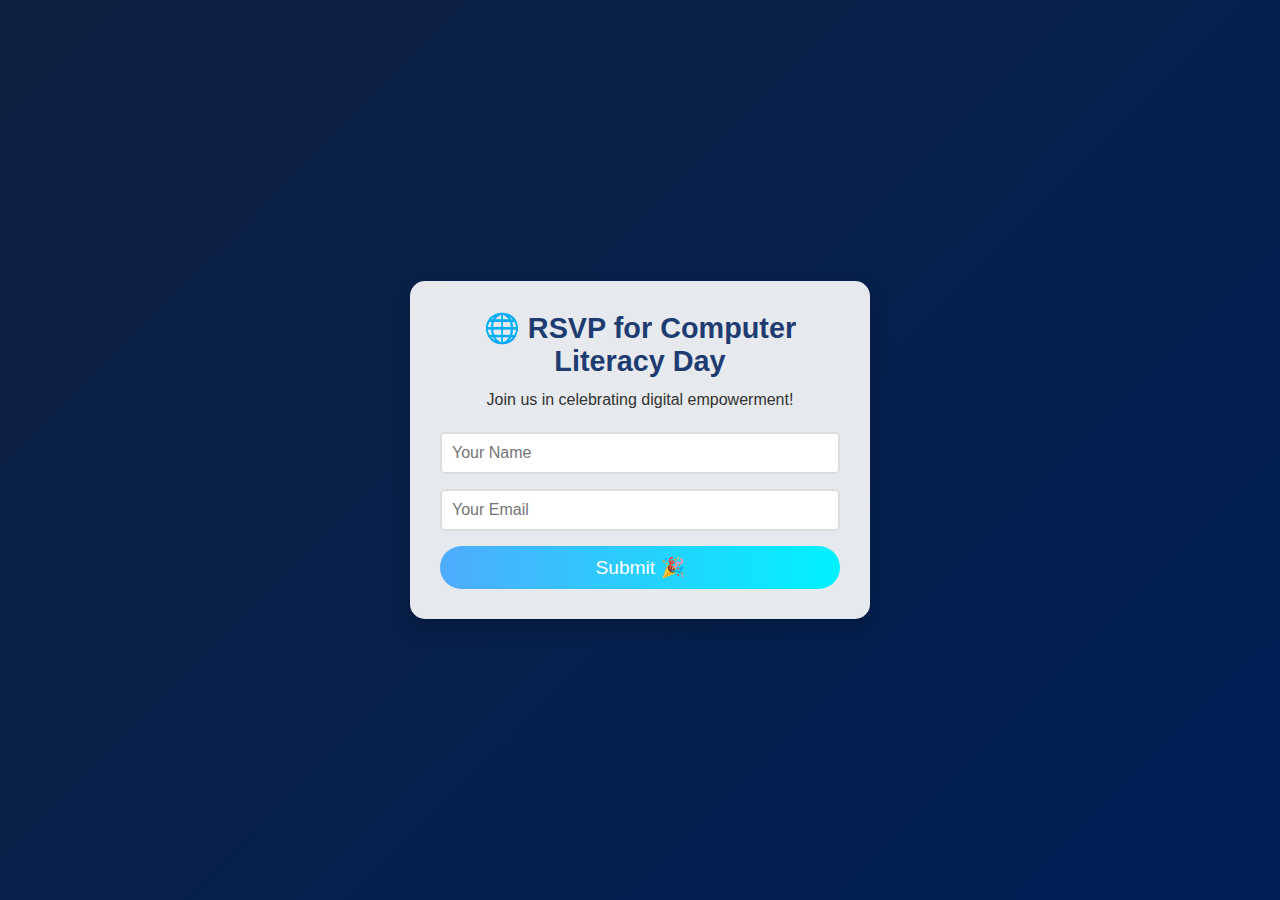
==== index.html @ 87c56d70 "1st commit" ====
<!DOCTYPE html>
<html lang="en">
<head>
  <meta charset="UTF-8">
  <meta name="viewport" content="width=device-width, initial-scale=1.0">
  <title>RSVP for Computer Literacy Day</title>
  <link rel="stylesheet" href="styles.css">
</head>
<body>
  <div class="container">
    <div class="rsvp-card">
      <h1>🌐 RSVP for Computer Literacy Day</h1>
      <p>Join us in celebrating digital empowerment!</p>
      <form id="rsvpForm">
        <input type="text" id="name" placeholder="Your Name" required />
        <input type="email" id="email" placeholder="Your Email" required />
        <button type="submit">Submit 🎉</button>
      </form>
    </div>
  </div>
  <script>
    document.getElementById('rsvpForm').addEventListener('submit', function (e) {
      e.preventDefault(); // Prevent form submission
      
      const name = document.getElementById('name').value;
      const email = document.getElementById('email').value;

      if (name && email) {
        localStorage.setItem('name', name);
        localStorage.setItem('email', email);
        window.location.href = 'invitation.html';
      } else {
        alert('Please fill out all fields!');
      }
    });
  </script>
</body>
</html>
---- styles.css ----
/* General Reset */
* {
  margin: 0;
  padding: 0;
  box-sizing: border-box;
}

body {
  font-family: 'Poppins', sans-serif;
  background: linear-gradient(135deg, #0e2041, #001f55), url('https://source.unsplash.com/1600x900/?technology,abstract');
  background-size: cover;
  background-repeat: no-repeat;
  background-attachment: fixed;
  background-position: center;
  color: #ffffff;
  display: flex;
  justify-content: center;
  align-items: center;
  min-height: 100vh;
  margin: 0;
}

.container {
  display: flex;
  justify-content: center;
  align-items: center;
  width: 100%;
  max-width: 500px;
  padding: 20px;
}

/* RSVP Card and Invite Card */
.rsvp-card,
.invite-card {
  background: rgba(255, 255, 255, 0.9); /* Semi-transparent background */
  color: #333;
  padding: 30px;
  border-radius: 15px;
  text-align: center;
  box-shadow: 0 10px 20px rgba(0, 0, 0, 0.2);
  animation: slideIn 1s ease-out;
}

h1 {
  font-size: 1.8rem;
  margin-bottom: 10px;
  color: #1e3c72;
}

p {
  font-size: 1rem;
  margin-bottom: 20px;
  line-height: 1.5;
}

/* Form Elements */
form {
  display: flex;
  flex-direction: column;
  gap: 15px;
}

input {
  padding: 10px;
  font-size: 1rem;
  border: 2px solid #ddd;
  border-radius: 5px;
  transition: border-color 0.3s;
}

input:focus {
  outline: none;
  border-color: #1e3c72;
}

button {
  padding: 10px 20px;
  font-size: 1.2rem;
  color: #ffffff;
  background: linear-gradient(90deg, #4facfe, #00f2fe);
  border: none;
  border-radius: 30px;
  cursor: pointer;
  transition: transform 0.3s, box-shadow 0.3s;
}

button:hover {
  transform: scale(1.05);
  box-shadow: 0 8px 15px rgba(0, 0, 0, 0.2);
}

/* Invitation Highlights */
.details p {
  margin: 10px 0;
  font-size: 1.1rem;
}

ul {
  list-style-type: none;
  padding: 0;
}

ul li {
  font-size: 1rem;
  margin: 10px 0;
}

/* Animations */
@keyframes slideIn {
  from {
    opacity: 0;
    transform: translateY(20px);
  }
  to {
    opacity: 1;
    transform: translateY(0);
  }
}

/* Responsive Design */
@media (max-width: 480px) {
  .rsvp-card,
  .invite-card {
    padding: 20px;
  }

  h1 {
    font-size: 1.5rem;
  }

  p {
    font-size: 0.9rem;
  }

  button {
    font-size: 1rem;
  }
}
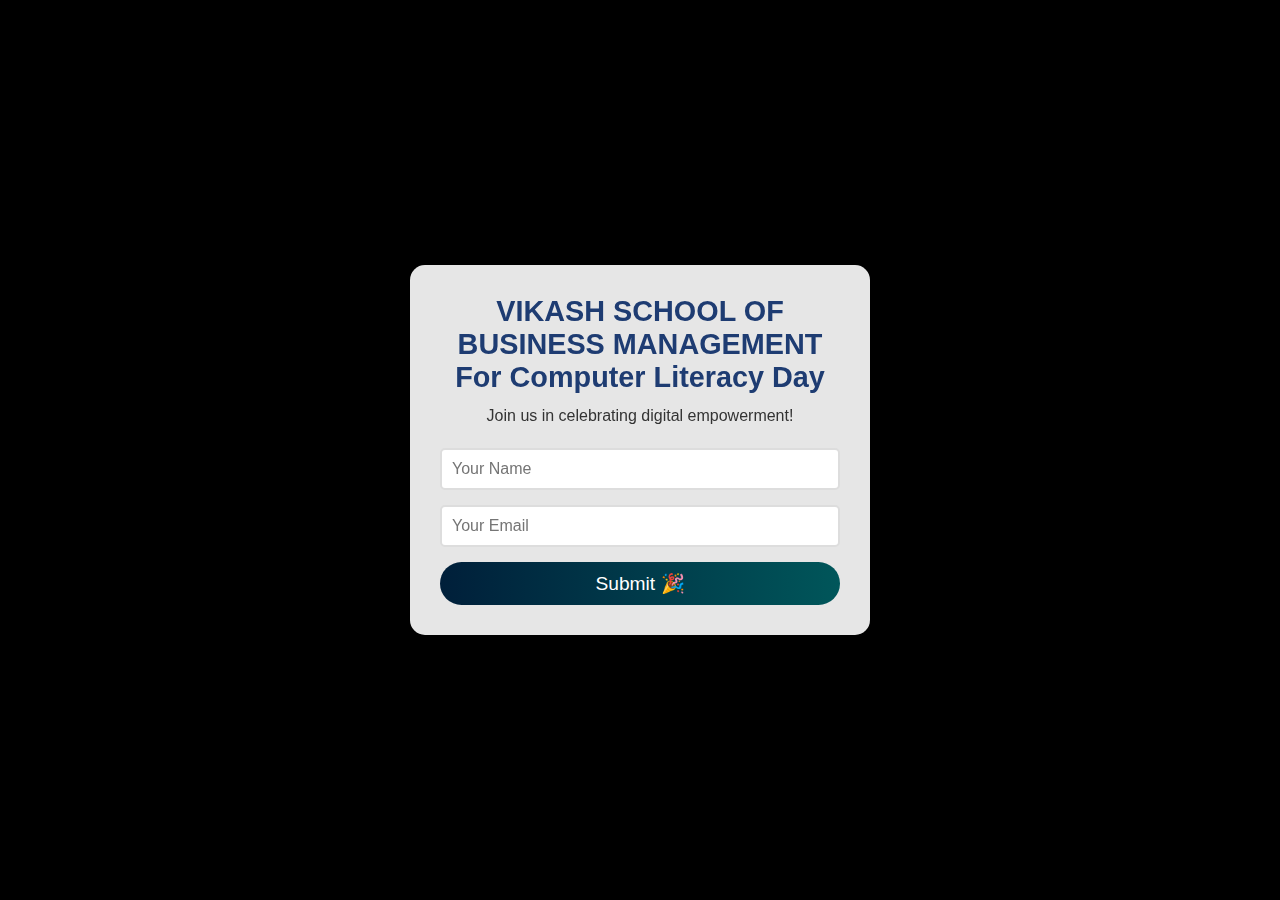
==== commit 72f64e29: "2nd commit" ====
--- a/index.html
+++ b/index.html
@@ -3,13 +3,14 @@
 <head>
   <meta charset="UTF-8">
   <meta name="viewport" content="width=device-width, initial-scale=1.0">
-  <title>RSVP for Computer Literacy Day</title>
+  <title>Computer Literacy Day</title>
+  <link rel="shortcut icon" href="assests/Icon.png" type="image/x-icon">
   <link rel="stylesheet" href="styles.css">
 </head>
 <body>
   <div class="container">
     <div class="rsvp-card">
-      <h1>🌐 RSVP for Computer Literacy Day</h1>
+      <h1>VIKASH SCHOOL OF BUSINESS MANAGEMENT For Computer Literacy Day</h1>
       <p>Join us in celebrating digital empowerment!</p>
       <form id="rsvpForm">
         <input type="text" id="name" placeholder="Your Name" required />
@@ -32,6 +33,7 @@
       } else {
         alert('Please fill out all fields!');
       }
+      
     });
   </script>
 </body>
--- a/styles.css
+++ b/styles.css
@@ -7,18 +7,70 @@
 
 body {
   font-family: 'Poppins', sans-serif;
-  background: linear-gradient(135deg, #0e2041, #001f55), url('https://source.unsplash.com/1600x900/?technology,abstract');
-  background-size: cover;
-  background-repeat: no-repeat;
-  background-attachment: fixed;
-  background-position: center;
   color: #ffffff;
   display: flex;
   justify-content: center;
   align-items: center;
   min-height: 100vh;
   margin: 0;
+  position: relative;
+  overflow: hidden;
 }
+
+body {
+  font-family: 'Poppins', sans-serif;
+  color: #ffffff;
+  display: flex;
+  justify-content: center;
+  align-items: center;
+  min-height: 100vh;
+  margin: 0;
+  position: relative;
+  overflow: hidden;
+  background-color: #000; /* Fallback background color */
+}
+
+body::before {
+  content: '';
+  position: absolute;
+  top: 0;
+  left: 0;
+  width: 100%;
+  height: 100%;
+  background-image: 
+    linear-gradient(120deg, rgba(0, 0, 0, 0.6), rgba(0, 0, 0, 0.3)), 
+    url('https://static.vecteezy.com/system/resources/previews/029/919/718/non_2x/world-computer-literacy-day-illustration-on-december-2-with-book-and-media-equipment-in-education-holiday-cartoon-hand-drawn-templates-vector.jpg');
+  background-size: cover;
+  background-repeat: no-repeat;
+  background-position: center;
+  filter: blur(3px);
+  z-index: -1;
+  animation: gradient-shift 8s ease-in-out infinite, fade-effect 6s ease-in-out infinite;
+  will-change: transform, opacity; /* Hint to the browser for optimization */
+}
+
+/* Background fade animation */
+@keyframes fade-effect {
+  0%, 100% {
+    opacity: 1;
+  }
+  50% {
+    opacity: 0.85;
+  }
+}
+
+/* Gradient shift animation using transform for smoother rendering */
+@keyframes gradient-shift {
+  0%, 100% {
+    transform: scale(1);
+  }
+  50% {
+    transform: scale(1.05);
+  }
+}
+
+
+
 
 .container {
   display: flex;
@@ -52,6 +104,11 @@
   margin-bottom: 20px;
   line-height: 1.5;
 }
+#vsbm{
+  font-size: 1.5rem;
+  color: rgb(94, 0, 0);
+  margin-top: -20px;
+}
 
 /* Form Elements */
 form {
@@ -77,7 +134,7 @@
   padding: 10px 20px;
   font-size: 1.2rem;
   color: #ffffff;
-  background: linear-gradient(90deg, #4facfe, #00f2fe);
+  background: linear-gradient(90deg, #001f3a, #00565a);
   border: none;
   border-radius: 30px;
   cursor: pointer;
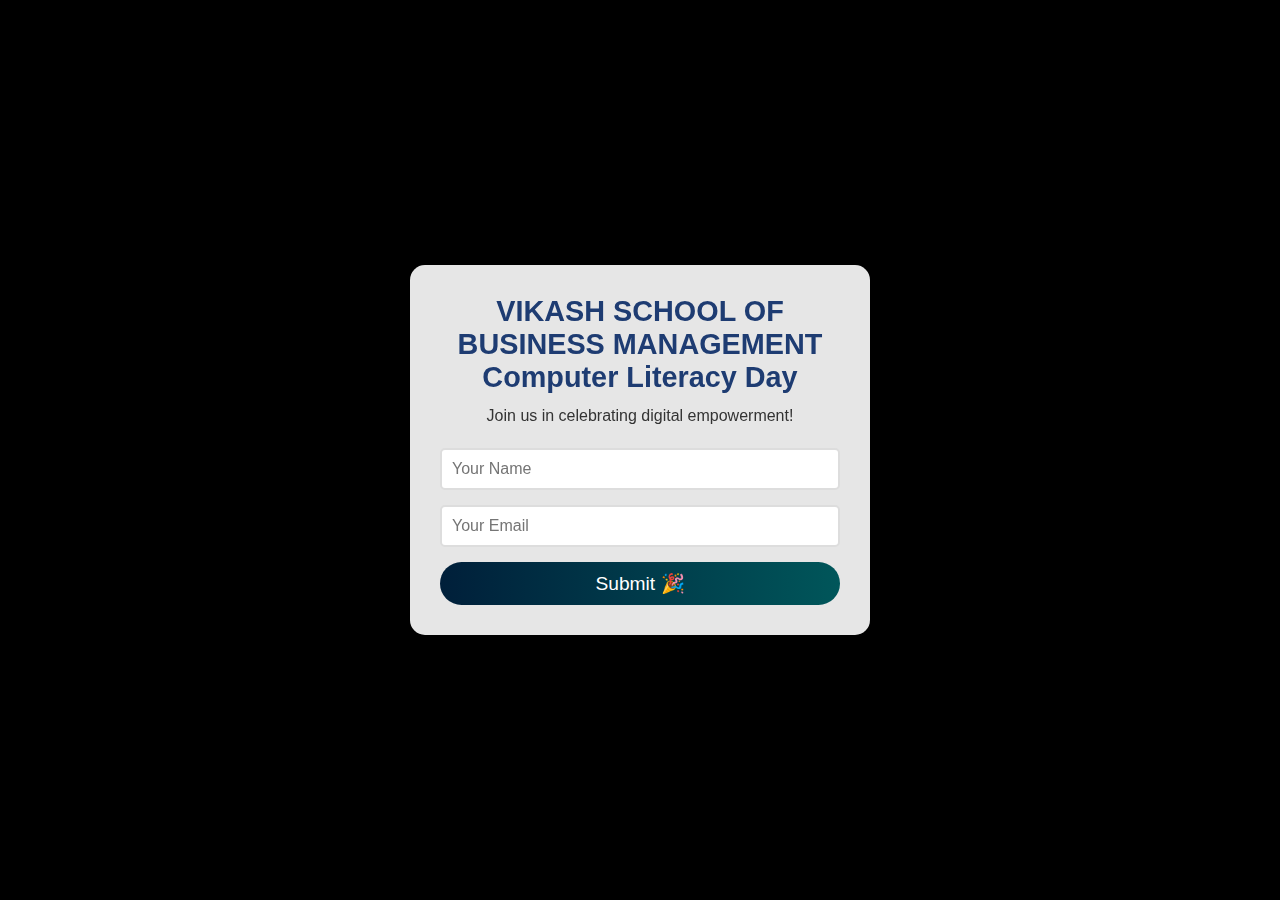
==== commit c2968c5d: "5 commit" ====
--- a/index.html
+++ b/index.html
@@ -10,7 +10,7 @@
 <body>
   <div class="container">
     <div class="rsvp-card">
-      <h1>VIKASH SCHOOL OF BUSINESS MANAGEMENT For Computer Literacy Day</h1>
+      <h1>VIKASH SCHOOL OF BUSINESS MANAGEMENT Computer Literacy Day</h1>
       <p>Join us in celebrating digital empowerment!</p>
       <form id="rsvpForm">
         <input type="text" id="name" placeholder="Your Name" required />
--- a/styles.css
+++ b/styles.css
@@ -4,19 +4,6 @@
   padding: 0;
   box-sizing: border-box;
 }
-
-body {
-  font-family: 'Poppins', sans-serif;
-  color: #ffffff;
-  display: flex;
-  justify-content: center;
-  align-items: center;
-  min-height: 100vh;
-  margin: 0;
-  position: relative;
-  overflow: hidden;
-}
-
 body {
   font-family: 'Poppins', sans-serif;
   color: #ffffff;
@@ -40,13 +27,44 @@
   background-image: 
     linear-gradient(120deg, rgba(0, 0, 0, 0.6), rgba(0, 0, 0, 0.3)), 
     url('https://static.vecteezy.com/system/resources/previews/029/919/718/non_2x/world-computer-literacy-day-illustration-on-december-2-with-book-and-media-equipment-in-education-holiday-cartoon-hand-drawn-templates-vector.jpg');
-  background-size: cover;
   background-repeat: no-repeat;
   background-position: center;
-  filter: blur(3px);
+  filter: blur(5px);
   z-index: -1;
   animation: gradient-shift 8s ease-in-out infinite, fade-effect 6s ease-in-out infinite;
   will-change: transform, opacity; /* Hint to the browser for optimization */
+}
+
+/* For screens larger than 1024px (Desktop) */
+@media (min-width: 1025px) {
+  body::before {
+    background-size: cover; /* Cover the entire screen */
+    background-position: center center; /* Center the image */
+  }
+}
+
+/* For Tablets (768px to 1024px) */
+@media (max-width: 1024px) {
+  body::before {
+    background-size: cover; /* Keep the image covering the screen */
+    background-position: center center; /* Keep the center of the image in focus */
+  }
+}
+
+/* For Mobile Phones (below 768px) */
+@media (max-width: 768px) {
+  body::before {
+    background-size: fill; /* Ensure the whole image is visible */
+    background-position: center center; /* Center the image */
+  }
+}
+
+/* For Very Small Mobile Devices (below 480px) */
+@media (max-width: 480px) {
+  body::before {
+    background-size: fill; /* Image will fit without distortion */
+    background-position: center center; /* Center the image */
+  }
 }
 
 /* Background fade animation */
@@ -68,9 +86,6 @@
     transform: scale(1.05);
   }
 }
-
-
-
 
 .container {
   display: flex;
